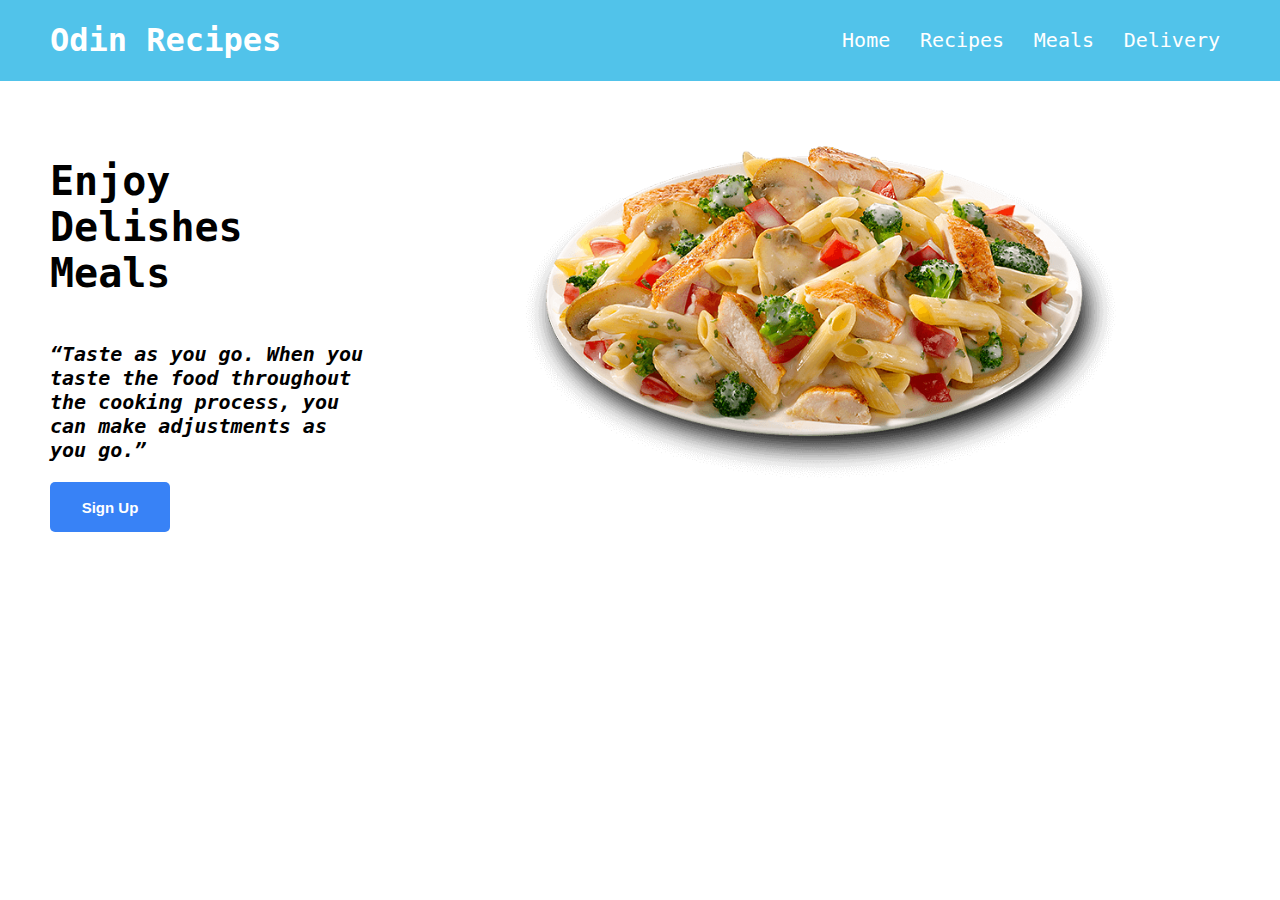
==== index.html @ 7cfbc85f "major rework on all files" ====
<!DOCTYPE html>
<html lang="en">

<head>
    <meta charset="UTF-8">
    <meta name="viewport" content="width=device-width, initial-scale=1.0">
    <title>Odin Recipes</title>
    <link rel="stylesheet" href="style.css">
</head>

<body>
    <div class="container">
        <div class="header">
            <h1>Odin Recipes</h1>
            <ul>
                <li><a href="#">Home</a></li>
                <li><a href="#">Recipes</a></li>
                <li><a href="#">Meals</a></li>
                <li><a href="#">Delivery</a></li>
            </ul>
        </div>
    </div>
    <!-- part 2 -->
    <div class="container-two">
        <div class="title">
            <h1>Enjoy Delishes Meals</h1>
            <p>“Taste as you go. When you taste the food throughout the cooking process, you can make adjustments as you
                go.”</p>
            <button>Sign Up</button>
        </div>
        <div class="placeholder">
            <img src="./assets/pasta2.png" alt="" width="600">
        </div>

        <ul>
            <li>
                <a href="./pasta.html" target="_blank">Pasta</a>
            </li>
            <li>
                <a href="./pastabake.html" target="_blank">Pasta Bake</a>
            </li>
        </ul>
</body>

</html>
---- style.css ----
body {
    font-family: monospace, sans-serif;
    padding: 0;
    margin: 0;
    box-sizing: border-box;
}

.container {
    background-color: rgb(81, 195, 234);
}

.header {
    display: flex;
    justify-content: space-between;
    align-items: center;
    color: white;
    margin-left: 50px;
    margin-right: 50px;

}

li {
    display: inline;
    padding: 10px;
}

ul {
    list-style-type: none;
    margin: 0;
    padding: 0;
}

a {
    text-decoration: none;
    color: white;
    font-size: 20px;
}

h1 {
    font-weight: 900;
}

/* ----- */

.container-two {
    display: flex;
    flex-direction: row;
}

.title {
    font-size: 20px;
    font-weight: 600;
    display: flex;
    flex: 1;
    flex-direction: column;
margin: 50px 50px 0px 50px;
}

p {
    font-style: italic;
}

button {
    background-color: #3882F6;
    color: white;
    border-radius: 5px;
    border: none;
    height: 50px;
    width: 120px;
    font-size: 15px;
    font-weight: 700;
}

.placeholder {
    width: 500px;
    height: 300px;
    margin: 30px;
    margin-left: 100px;
    margin-top: 50px;


}
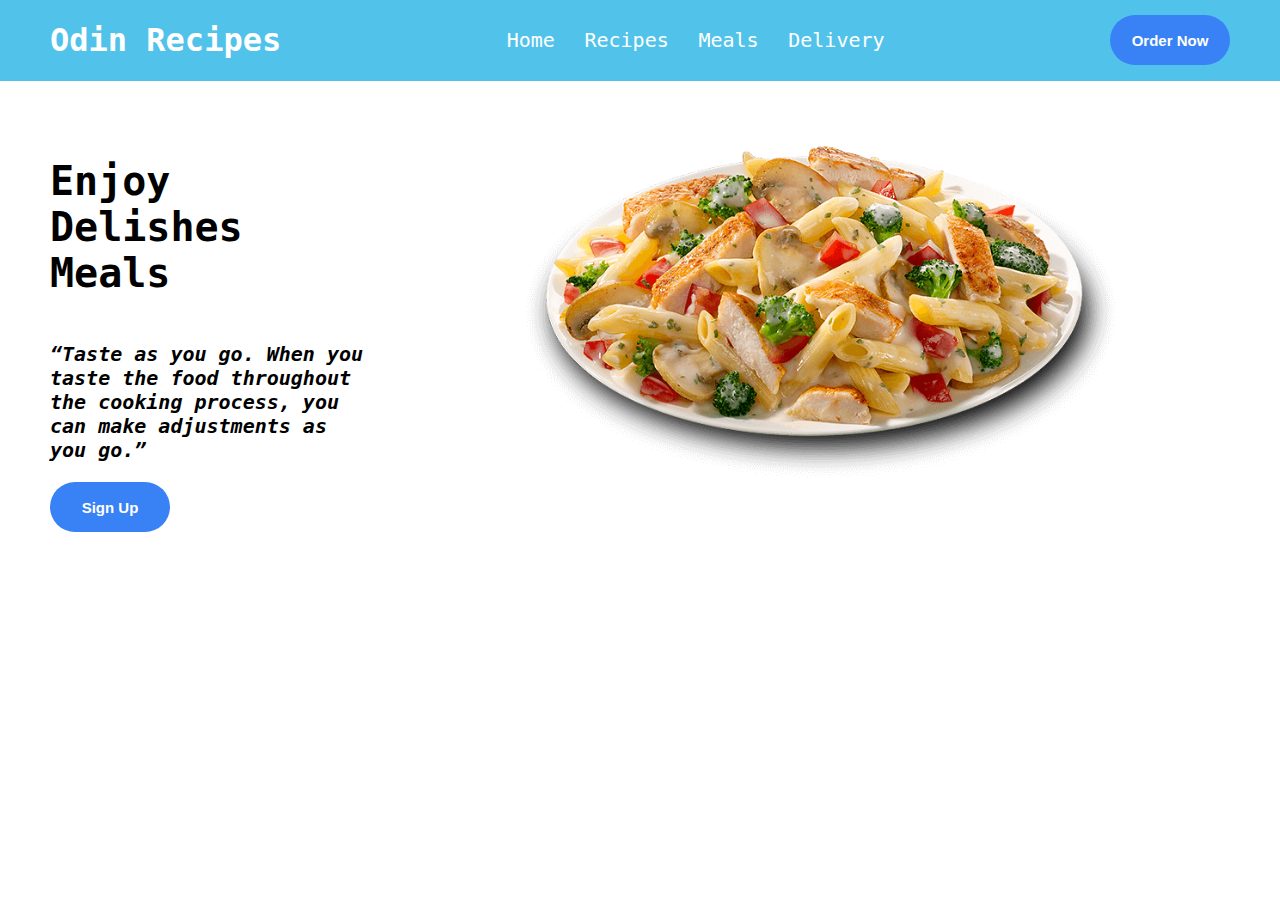
==== commit 03442a25: "initial commit" ====
--- a/index.html
+++ b/index.html
@@ -18,6 +18,7 @@
                 <li><a href="#">Meals</a></li>
                 <li><a href="#">Delivery</a></li>
             </ul>
+            <button>Order Now</button>
         </div>
     </div>
     <!-- part 2 -->
--- a/style.css
+++ b/style.css
@@ -40,7 +40,7 @@
     font-weight: 900;
 }
 
-/* ----- */
+/* -- enjoy delishes meals -- */
 
 .container-two {
     display: flex;
@@ -53,7 +53,7 @@
     display: flex;
     flex: 1;
     flex-direction: column;
-margin: 50px 50px 0px 50px;
+    margin: 50px 50px 0px 50px;
 }
 
 p {
@@ -63,7 +63,7 @@
 button {
     background-color: #3882F6;
     color: white;
-    border-radius: 5px;
+    border-radius: 25px;
     border: none;
     height: 50px;
     width: 120px;
@@ -77,6 +77,4 @@
     margin: 30px;
     margin-left: 100px;
     margin-top: 50px;
-
-
 }